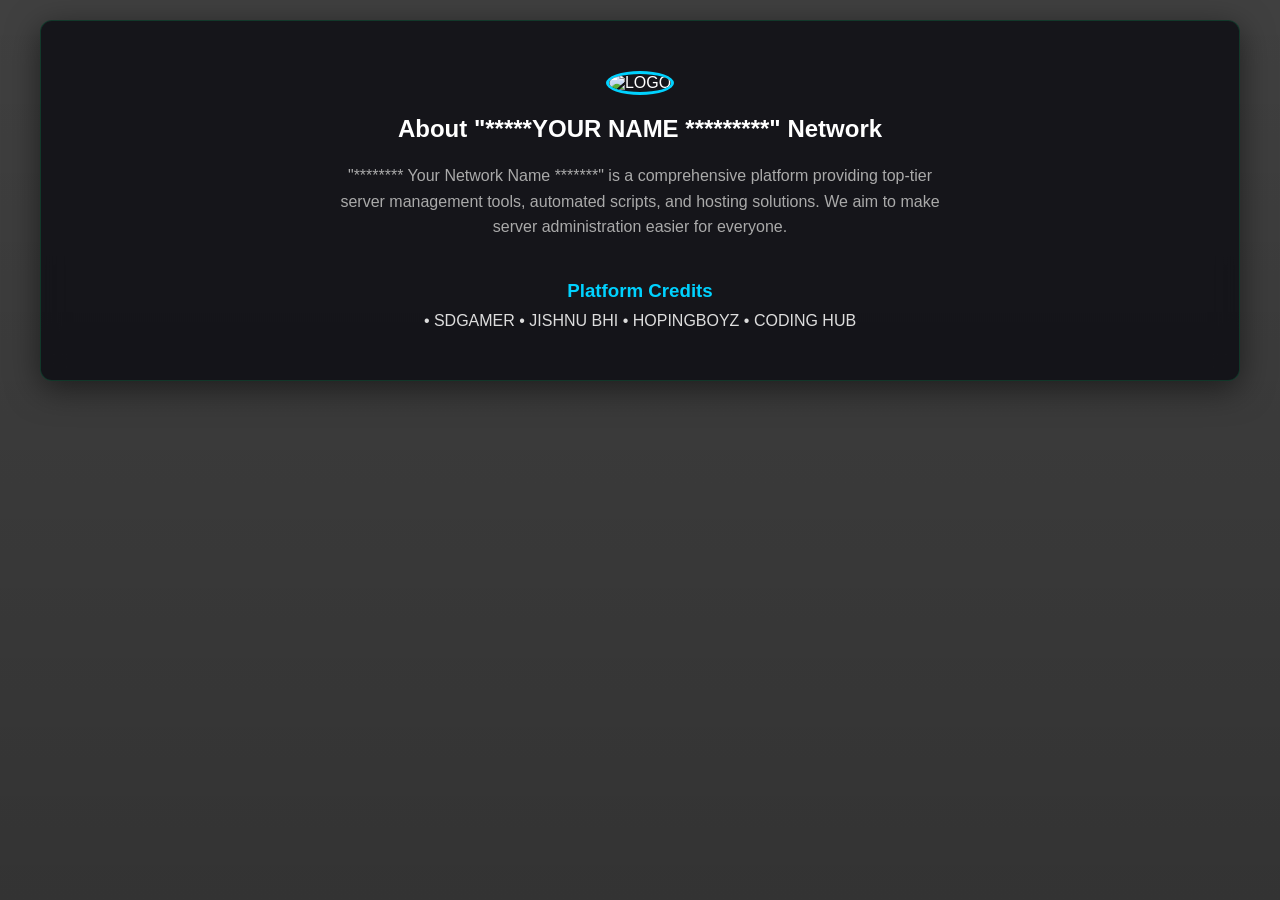
==== about.html @ 959f68c5 "Add files via upload" ====
<!DOCTYPE html>
<html lang="en">
<head>
    <meta charset="UTF-8">
    <meta name="viewport" content="width=device-width, initial-scale=1.0">
    <title>"****Your Name******"- About</title>
    <link rel="stylesheet" href="style.css">
    <link rel="stylesheet" href="https://cdnjs.cloudflare.com/ajax/libs/font-awesome/6.4.0/css/all.min.css">
</head>
<body>
    <div id="navbar-container"></div>
    <div class="main-container">
        <section class="active-section">
            <div class="glass-panel text-center" style="padding: 50px;">
                <img src="*********YOUR LOGO**********" alt="LOGO" style="width: 100px; border-radius: 50%; border: 3px solid #00d2ff; margin-bottom: 20px;">
                <h1>About "*****YOUR NAME *********" Network</h1>
                <p style="color: #aaa; margin: 20px auto; max-width: 600px; line-height: 1.6;">
                    "******** Your Network Name *******" is a comprehensive platform providing top-tier server management tools, 
                    automated scripts, and hosting solutions. We aim to make server administration easier for everyone.
                </p>
                <h3 style="margin-top: 40px; color: #00d2ff;">Platform Credits</h3>
                <p style="color: #ddd; margin-top: 10px;">
               •   SDGAMER  •  JISHNU BHI  • HOPINGBOYZ • CODING HUB
                </p>
            </div>
        </section>
    </div>
    <script src="script.js"></script>
</body>
</html>
---- style.css ----
/* ==========================================
   🔥 SKA HOST: MASTER GAMING THEME (RGB + DARK)
   ✅ ALL BUGS FIXED (Navbar Overflow & Stats Grid)
========================================== */

* { margin: 0; padding: 0; box-sizing: border-box; font-family: 'Segoe UI', Tahoma, Geneva, Verdana, sans-serif; }

/* ✅ 1. BACKGROUND & SCROLLBAR */
body { 
    background: linear-gradient(rgba(0, 0, 0, 0.75), rgba(0, 0, 0, 0.8)), url('CCCCCCCCCCCCCCC.JPG') no-repeat center center fixed; 
    background-size: cover; color: #fff; min-height: 100vh; 
}
::-webkit-scrollbar { width: 6px; height: 6px; }
::-webkit-scrollbar-track { background: rgba(0,0,0,0.5); }
::-webkit-scrollbar-thumb { background: rgba(0, 255, 136, 0.5); border-radius: 4px; }

/* ✅ 2. RGB ANIMATIONS */
@keyframes rgbGlow {
    0% { border-color: #ff0000; box-shadow: 0 0 10px rgba(255, 0, 0, 0.4); }
    33% { border-color: #00ff00; box-shadow: 0 0 10px rgba(0, 255, 0, 0.4); }
    66% { border-color: #00d2ff; box-shadow: 0 0 10px rgba(0, 0, 255, 0.4); }
    100% { border-color: #ff0000; box-shadow: 0 0 10px rgba(255, 0, 0, 0.4); }
}
@keyframes rgbText {
    0% { color: #ff0000; text-shadow: 0 0 8px #ff0000; }
    33% { color: #00ff00; text-shadow: 0 0 8px #00ff00; }
    66% { color: #00d2ff; text-shadow: 0 0 8px #00d2ff; }
    100% { color: #ff0000; text-shadow: 0 0 8px #ff0000; }
}

/* ✅ 3. GENERAL GLASS PANELS */
.glass-panel { 
    background: rgba(15, 15, 20, 0.85); backdrop-filter: blur(12px); 
    border: 1px solid rgba(0, 255, 136, 0.15); border-radius: 12px; 
    padding: 25px; box-shadow: 0 8px 32px 0 rgba(0, 0, 0, 0.5); transition: 0.3s;
}
.text-center { text-align: center; } .mt-10 { margin-top: 10px; } .mt-20 { margin-top: 20px; }

/* ==========================================
   ✅ 4. AWESOME NAVIGATION BAR (FIXED BLACK BAR)
========================================== */
.navbar { 
    display: flex; justify-content: space-between; align-items: center; 
    padding: 15px 20px; 
    background: rgba(15, 15, 20, 0.95); 
    backdrop-filter: blur(12px);
    border-bottom: 2px solid rgba(0, 255, 136, 0.3); 
    position: sticky; top: 0; z-index: 1000; transition: all 0.4s; 
    width: 100%; max-width: 100vw; box-sizing: border-box;
}
.navbar.scrolled { 
    background: rgba(10, 10, 15, 0.98); 
    animation: rgbGlow 4s infinite alternate; 
    border-bottom: 2px solid; padding: 10px 20px; 
}

/* Navbar Logo (Left - Fixed) */
.logo { display: flex; align-items: center; gap: 10px; cursor: pointer; flex-shrink: 0; }
.logo-video { width: 40px; height: 40px; border-radius: 50%; border: 2px solid; object-fit: cover; animation: rgbGlow 3s infinite linear; }
.logo-text { display: flex; flex-direction: column; }
.main-title { font-weight: 800; font-size: 1.1rem; letter-spacing: 1px; color: #fff; text-transform: uppercase; }
.sub-title { font-size: 0.65rem; color: #00ff88; letter-spacing: 2px; text-transform: uppercase; font-weight: bold; }

/* Navbar Links (Middle - Scrollable) */
.nav-links { 
    list-style: none; display: flex; flex-wrap: nowrap; gap: 5px; 
    overflow-x: auto; flex-grow: 1; justify-content: flex-start; 
    padding: 5px 15px; margin: 0 15px;
    -ms-overflow-style: none; scrollbar-width: none; /* Hide scrollbar Firefox/IE */
}
.nav-links::-webkit-scrollbar { display: none; } /* Hide scrollbar Chrome/Safari */
.nav-links a { 
    color: #a8e6cf; text-decoration: none; font-size: 0.9rem; font-weight: 600; 
    padding: 8px 12px; border-radius: 8px; transition: 0.3s; 
    display: flex; align-items: center; gap: 6px; cursor: pointer; border: 1px solid transparent;
    white-space: nowrap; 
}
.nav-links a:hover { color: #fff !important; background: rgba(0, 255, 136, 0.1); border-color: #00ff88; box-shadow: 0 0 15px rgba(0, 255, 136, 0.3); }
.active-tab { color: #fff !important; background: rgba(0, 0, 0, 0.5); border: 1px solid; animation: rgbGlow 3s infinite linear; }

/* Navbar Profile (Right - Fixed) */
.user-profile { display: flex; align-items: center; gap: 10px; cursor: pointer; padding: 5px 10px; border-radius: 8px; transition: 0.3s; border: 1px solid transparent; flex-shrink: 0; }
.user-profile:hover { background: rgba(0, 255, 136, 0.05); border-color: rgba(0, 255, 136, 0.2); }
.user-text { display: flex; flex-direction: column; text-align: right; }
.user-name { font-weight: bold; font-size: 0.9rem; color: #fff; }
.user-role { font-size: 0.7rem; animation: rgbText 4s infinite linear; font-weight: bold; }
.user-profile-video { width: 35px; height: 35px; border-radius: 50%; border: 2px solid transparent; transition: 0.3s; object-fit: cover; }
.user-profile:hover .user-profile-video { border-color: #00ff88; box-shadow: 0 0 10px rgba(0, 255, 136, 0.4); }

/* ==========================================
   ✅ 5. HOME PAGE & GENERAL LAYOUT
========================================== */
.main-container { padding: 20px 40px 40px 40px; max-width: 1400px; margin: 0 auto; }
.page-header { display: flex; justify-content: space-between; align-items: center; margin-bottom: 30px; padding-bottom: 20px; border-bottom: 1px solid rgba(0,255,136,0.15); }
.ph-left h2 { font-size: 1.8rem; margin-bottom: 5px; color: #fff; }
.ph-left p { color: #a8e6cf; font-size: 0.9rem; }
.online-badge { background: rgba(0, 255, 136, 0.1); border: 1px solid rgba(0, 255, 136, 0.3); color: #00ff88; padding: 6px 14px; border-radius: 20px; font-size: 0.8rem; font-weight: bold; display: flex; align-items: center; gap: 8px; letter-spacing: 1px; }
.online-badge .dot { width: 8px; height: 8px; background: #00ff88; border-radius: 50%; box-shadow: 0 0 10px #00ff88; animation: pulse 1.5s infinite; }
@keyframes pulse { 0% { opacity: 1; } 50% { opacity: 0.4; } 100% { opacity: 1; } }

/* Hero Box */
.hero-box { text-align: center; margin-bottom: 50px; }
.hero-box h4 { color: #00ff88; letter-spacing: 3px; font-size: 0.85rem; font-weight: 700; text-transform: uppercase;}
.hero-box h1 { font-size: 4rem; margin: 15px 0; font-weight: 800;}
.highlight { animation: rgbText 5s infinite linear; font-weight: bold; }
.cmd-box { background: rgba(0,0,0,0.6); display: inline-flex; align-items: center; padding: 12px 25px; border-radius: 8px; border: 1px solid rgba(0,255,136,0.3); margin-top: 25px; box-shadow: 0 5px 15px rgba(0,0,0,0.5); }
.cmd-box code { color: #00ffcc; margin-right: 25px; font-family: monospace; font-size: 1.15rem; }
.copy-btn { background: #fff; color: #000; border: none; padding: 10px 20px; cursor: pointer; font-weight: 700; border-radius: 6px; transition: 0.3s;}
.copy-btn:hover { background: #00ff88; color: #000; box-shadow: 0 0 10px #00ff88; }
.dashboard-split { display: grid; grid-template-columns: 2.2fr 1fr; gap: 25px; }

/* Dashboard Items */
.social-card { display: flex; align-items: center; gap: 20px; padding: 25px; text-decoration: none; color: white; transition: 0.3s; }
.social-card.yt:hover { border-left: 5px solid red; transform: translateY(-3px); box-shadow: 0 5px 15px rgba(255,0,0,0.2); }
.status-grid { display: flex; justify-content: space-around; flex-wrap: wrap; margin-top: 20px; gap: 15px;}
.stat-item .label { display: block; color: #a8e6cf; font-size: 0.9rem; margin-bottom: 8px;}
.stat-item .value { font-size: 1.8rem; font-weight: 800; }
.success { color: #00ff88; text-shadow: 0 0 10px rgba(0,255,136,0.3); }

/* Discord Live Chat */
#custom-chat-box::-webkit-scrollbar { width: 4px; }
#custom-chat-box::-webkit-scrollbar-thumb { background: rgba(0,255,136,0.5); border-radius: 4px; }

/* Modal */
.modal-overlay { position: fixed; top: 0; left: 0; width: 100%; height: 100%; background: rgba(0,0,0,0.8); backdrop-filter: blur(5px); z-index: 1000; display: flex; justify-content: center; align-items: center; }
.modal-content { width: 350px; background: #111216; border: 1px solid rgba(0, 255, 136, 0.3); border-radius: 15px; overflow: hidden; box-shadow: 0 10px 40px rgba(0,0,0,0.8); animation: popIn 0.3s ease; }
@keyframes popIn { from { transform: scale(0.9); opacity: 0; } to { transform: scale(1); opacity: 1; } }
.modal-header { height: 100px; background: linear-gradient(45deg, #00ff88, #00d2ff); position: relative; }
.modal-avatar-video { width: 80px; height: 80px; border-radius: 50%; border: 4px solid #111216; position: absolute; bottom: -40px; left: 20px; background: #000; object-fit: cover; }
.close-btn { position: absolute; top: 15px; right: 15px; background: rgba(0,0,0,0.5); border: none; color: #fff; width: 30px; height: 30px; border-radius: 50%; cursor: pointer; transition: 0.3s; display: flex; justify-content: center; align-items: center; }
.close-btn:hover { background: #ff3232; }
.modal-body { padding: 50px 20px 20px 20px; }
.modal-body h2 { margin: 0; font-size: 1.5rem; text-align: left; color: #fff; }
.status-text { color: #a8e6cf; font-size: 0.9rem; text-align: left; margin-bottom: 20px; display: flex; align-items: center; gap: 5px; }
.status-text .dot { width: 10px; height: 10px; background: #00ff88; border-radius: 50%; display: inline-block; box-shadow: 0 0 5px #00ff88; }
.info-box { background: rgba(0,255,136,0.03); padding: 15px; border-radius: 8px; text-align: left; margin-bottom: 10px; border: 1px solid rgba(0,255,136,0.1); }
.info-box .label { font-size: 0.7rem; color: #00ff88; font-weight: bold; letter-spacing: 1px; margin-bottom: 5px; }
.info-box .value { font-size: 0.95rem; color: #fff; display: flex; align-items: center; gap: 8px; }
.full-btn { width: 100%; padding: 12px; background: rgba(0,255,136,0.05); border: 1px solid rgba(0,255,136,0.2); color: #00ff88; font-weight: bold; border-radius: 8px; cursor: pointer; transition: 0.3s; margin-top: 15px; }
.full-btn:hover { background: rgba(0,255,136,0.15); color: #fff; box-shadow: 0 0 10px rgba(0, 255, 136, 0.3); }

/* ==========================================
   ✅ 6. SUB-PAGES (TEAM, TUTS, TOOLS, CMDS)
========================================== */
.team-grid { display: grid; grid-template-columns: repeat(auto-fill, minmax(200px, 1fr)); gap: 20px; }
.member-card { background: rgba(0,0,0,0.4); padding: 20px; border-radius: 10px; text-align: center; border: 1px solid rgba(0,255,136,0.1); transition: 0.3s;}
.member-card:hover { border-color: rgba(0,255,136,0.4); box-shadow: 0 5px 15px rgba(0,255,136,0.1); transform: translateY(-3px); }
.member-card img { width: 80px; height: 80px; border-radius: 50%; margin-bottom: 15px; border: 2px solid #00ff88; padding: 2px;}
.member-card .status-dot { width: 12px; height: 12px; border-radius: 50%; display: inline-block; margin-right: 5px;}
.status-online { background: #3ba55c; box-shadow: 0 0 5px #3ba55c; } .status-idle { background: #faa61a; } .status-dnd { background: #ed4245; }

.video-grid { display: grid; grid-template-columns: repeat(auto-fill, minmax(350px, 1fr)); gap: 25px; }
.category-filters { display: flex; gap: 10px; overflow-x: auto; padding-bottom: 10px; margin-bottom: 10px; }
.category-filters::-webkit-scrollbar { height: 4px; }
.filter-btn { background: rgba(0, 255, 136, 0.05); color: #a8e6cf; border: 1px solid rgba(0, 255, 136, 0.2); padding: 8px 16px; border-radius: 6px; cursor: pointer; font-weight: bold; font-size: 0.85rem; white-space: nowrap; transition: 0.3s; }
.filter-btn:hover, .filter-btn.active { background: rgba(0, 255, 136, 0.2); color: #00ff88; border-color: #00ff88; box-shadow: 0 0 10px rgba(0,255,136,0.2); }

.table-container { overflow-x: auto; max-height: 500px; }
.cmd-table { width: 100%; border-collapse: collapse; }
.cmd-table th, .cmd-table td { padding: 15px; text-align: left; border-bottom: 1px solid rgba(0,255,136,0.1); }
.cmd-table th { background: rgba(0,0,0,0.8); position: sticky; top: 0; z-index: 10; font-size: 0.9rem; color: #00ff88; text-transform: uppercase;}
.badge { padding: 5px 10px; border-radius: 4px; font-size: 0.8rem; font-weight: bold; display: inline-block; width: 100px; text-align: center;}
.linux { background: rgba(255, 165, 0, 0.2); color: orange; border: 1px solid rgba(255, 165, 0, 0.4);}
.docker { background: rgba(0, 150, 255, 0.2); color: #00d2ff; border: 1px solid rgba(0, 150, 255, 0.4);}
.git { background: rgba(255, 50, 50, 0.2); color: #ff3232; border: 1px solid rgba(255, 50, 50, 0.4);}
.vps { background: rgba(138, 43, 226, 0.2); color: #8a2be2; border: 1px solid rgba(138, 43, 226, 0.4);}
.networking { background: rgba(32, 178, 170, 0.2); color: #20b2aa; border: 1px solid rgba(32, 178, 170, 0.4);}
.system { background: rgba(220, 20, 60, 0.2); color: #dc143c; border: 1px solid rgba(220, 20, 60, 0.4);}
.useful { background: rgba(0, 255, 136, 0.2); color: #00ff88; border: 1px solid rgba(0, 255, 136, 0.4);}
.cmd-table code { background: rgba(0,0,0,0.8); padding: 6px 12px; border-radius: 6px; color: #00ffcc; font-family: monospace; border: 1px solid rgba(0,255,136,0.2);}
.tbl-copy-btn { background: rgba(0, 255, 136, 0.05); border: 1px solid rgba(0, 255, 136, 0.2); color: #a8e6cf; cursor: pointer; padding: 8px 12px; border-radius: 6px; transition: 0.3s; font-size: 1rem; }
.tbl-copy-btn:hover { background: rgba(0, 255, 136, 0.2); color: #fff; border-color: #00ff88; box-shadow: 0 0 10px rgba(0,255,136,0.3); }

.tools-grid { display: grid; grid-template-columns: repeat(3, 1fr); gap: 20px; }
.tool-card { padding: 30px 20px; }
.search-bar { width: 100%; padding: 12px; border-radius: 6px; border: 1px solid rgba(0,255,136,0.3); background: rgba(0,0,0,0.5); color: #fff; font-size: 1rem; outline: none; transition: 0.3s;}
.search-bar:focus { border-color: #00ff88; box-shadow: 0 0 10px rgba(0,255,136,0.2); }
.tool-btn { background: #00ff88; color: #000; width: 100%; border: none; padding: 12px; margin-top: 15px; border-radius: 6px; font-weight: bold; cursor: pointer; transition: 0.3s;}
.tool-btn:hover { background: #00cc6a; color: white; box-shadow: 0 0 15px rgba(0,255,136,0.4); }

/* ==========================================
   ✅ 7. STATS PAGE EXCLUSIVE FIXES
========================================== */
.stats-cards { display: grid; grid-template-columns: repeat(3, 1fr); gap: 25px; }
.stat-box { background: rgba(0,0,0,0.5); padding: 30px; border-radius: 12px; border: 1px solid rgba(0,255,136,0.1); transition: 0.3s;}
.stat-box:hover { border-color: rgba(0,255,136,0.4); box-shadow: 0 5px 15px rgba(0,255,136,0.1); }
.stat-box h2 { font-size: 3rem; color: #00ff88; margin-top: 15px; font-weight: 800; text-shadow: 0 0 10px rgba(0,255,136,0.3); }

/* Pasa-pasi Box (Side-by-side Metrics) */
.extended-metrics-title { color: #fff; margin-bottom: 15px; border-bottom: 1px solid rgba(0, 255, 136, 0.2); padding-bottom: 10px; margin-top: 30px; }
.extended-metrics { 
    display: grid !important; 
    grid-template-columns: repeat(auto-fit, minmax(140px, 1fr)) !important; 
    gap: 15px; 
    margin-bottom: 30px; 
}
.metric-box { 
    background: rgba(0, 0, 0, 0.6); 
    border: 1px solid rgba(0, 255, 136, 0.2); 
    padding: 15px; 
    border-radius: 8px; 
    text-align: center; 
    box-shadow: 0 4px 10px rgba(0,0,0,0.5); 
    transition: 0.3s; 
}
.metric-box:hover { border-color: #00ff88; box-shadow: 0 4px 15px rgba(0, 255, 136, 0.2); transform: translateY(-3px); }
.metric-box h5 { color: #a8e6cf; font-size: 0.75rem; margin-bottom: 5px; text-transform: uppercase; letter-spacing: 1px; }
.metric-box h3 { color: #fff; font-size: 1.5rem; font-weight: bold; }

.color-cyan { color: #00d2ff !important; text-shadow: 0 0 5px rgba(0, 210, 255, 0.5); }
.color-green { color: #00ff88 !important; text-shadow: 0 0 5px rgba(0, 255, 136, 0.5); }
.color-red { color: #ff3232 !important; text-shadow: 0 0 5px rgba(255, 50, 50, 0.5); }

/* Real-Time Traffic Graph */
.realtime-graph-box { margin-top: 25px; padding: 25px; }
.realtime-graph-box h3 { margin-bottom: 15px; display: flex; align-items: center; gap: 10px; color: #fff; }
.blinking-dot { width: 10px; height: 10px; background: #ff3232; border-radius: 50%; display: inline-block; animation: pulseRed 1s infinite; box-shadow: 0 0 10px #ff3232; }
@keyframes pulseRed { 0% { opacity: 1; } 50% { opacity: 0.3; } 100% { opacity: 1; } }
.chart-container { width: 100%; height: 150px; background: rgba(0,0,0,0.4); border: 1px solid rgba(0, 255, 136, 0.2); border-radius: 8px; overflow: hidden; }

/* Terminal Logs */
.system-logs-container { 
    background: rgba(15, 15, 20, 0.85); backdrop-filter: blur(12px);
    border: 1px solid rgba(0, 255, 136, 0.15); border-radius: 12px; padding: 25px; box-shadow: 0 8px 32px rgba(0,0,0,0.5); 
}
.system-logs-container h3 { color: #fff; margin-bottom: 15px; border-bottom: 1px solid rgba(0, 255, 136, 0.2); padding-bottom: 10px; }
.terminal-logs { 
    background: #050505; padding: 15px; border-radius: 6px; height: 200px; overflow-y: hidden; 
    border: 1px solid rgba(0, 255, 136, 0.1); font-family: monospace; display: flex; flex-direction: column; justify-content: flex-end; 
}
.log-line { font-size: 0.9rem; margin-bottom: 5px; line-height: 1.4; animation: slideUp 0.3s ease-out; }
@keyframes slideUp { from { opacity: 0; transform: translateY(10px); } to { opacity: 1; transform: translateY(0); } }
.log-time { color: #888; margin-right: 10px; }
.log-msg.info { color: #00d2ff; }
.log-msg.success { color: #00ff88; }
.log-msg.error { color: #ff3232; }

/* ==========================================
   ✅ 8. MOBILE ADAPTATION
========================================== */
@media(max-width: 992px) {
    .dashboard-split, .tools-grid, .stats-cards { grid-template-columns: 1fr; }
    .hero-box h1 { font-size: 2.5rem; }
    .navbar { padding: 10px 15px; }
    .logo-text { display: none; } /* Hide text on very small screens for space */
    .user-profile { display: none !important; }
        }
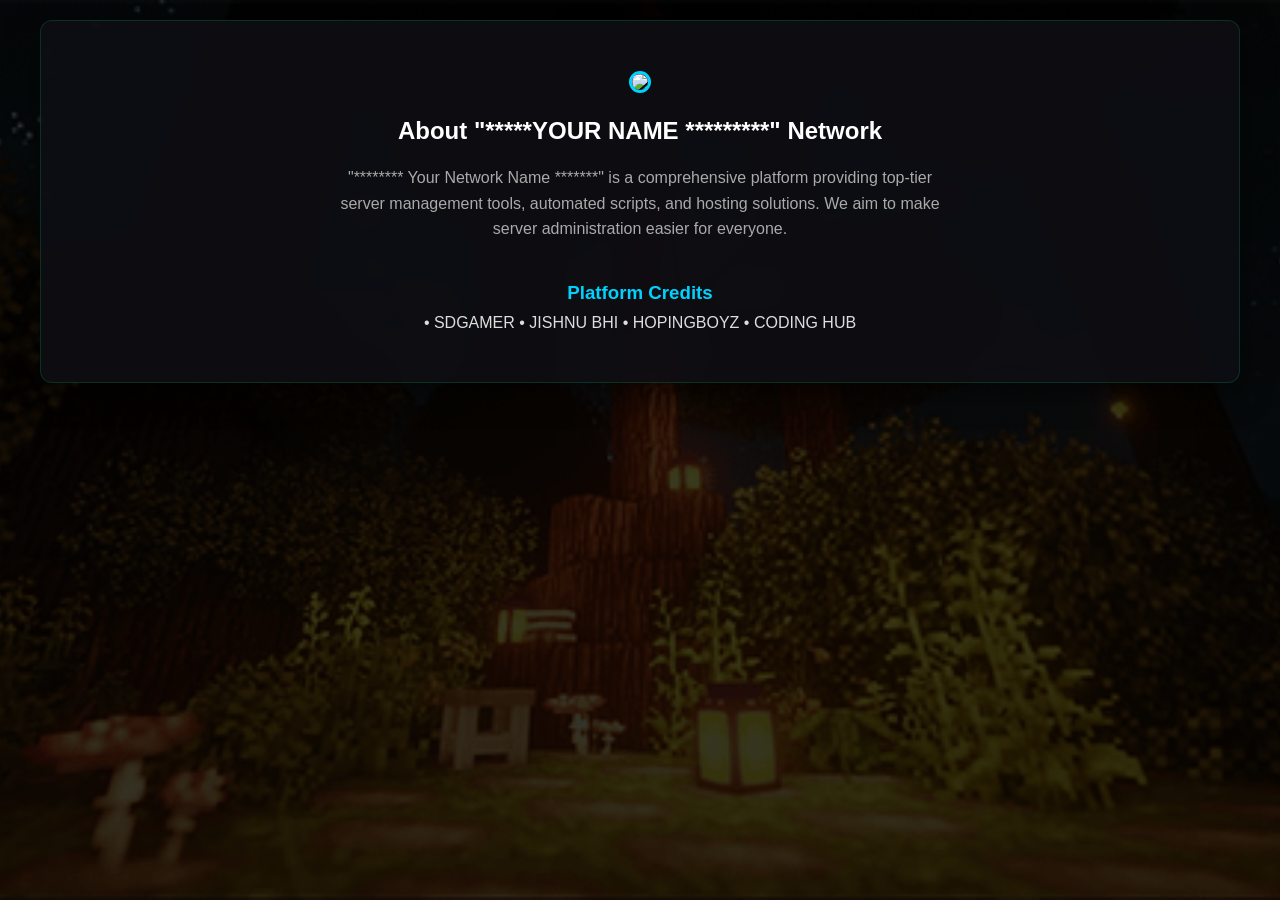
==== commit 62827e61: "Update about.html" ====
--- a/about.html
+++ b/about.html
@@ -3,7 +3,7 @@
 <head>
     <meta charset="UTF-8">
     <meta name="viewport" content="width=device-width, initial-scale=1.0">
-    <title>"****Your Name******"- About</title>
+    <title>SKA HOST- About</title>
     <link rel="stylesheet" href="style.css">
     <link rel="stylesheet" href="https://cdnjs.cloudflare.com/ajax/libs/font-awesome/6.4.0/css/all.min.css">
 </head>
@@ -12,7 +12,7 @@
     <div class="main-container">
         <section class="active-section">
             <div class="glass-panel text-center" style="padding: 50px;">
-                <img src="*********YOUR LOGO**********" alt="LOGO" style="width: 100px; border-radius: 50%; border: 3px solid #00d2ff; margin-bottom: 20px;">
+                <img src= alt="LOGO" style="width: 100px; border-radius: 50%; border: 3px solid #00d2ff; margin-bottom: 20px;">
                 <h1>About "*****YOUR NAME *********" Network</h1>
                 <p style="color: #aaa; margin: 20px auto; max-width: 600px; line-height: 1.6;">
                     "******** Your Network Name *******" is a comprehensive platform providing top-tier server management tools, 
@@ -27,4 +27,4 @@
     </div>
     <script src="script.js"></script>
 </body>
-</html>+</html>
--- a/style.css
+++ b/style.css
@@ -7,7 +7,7 @@
 
 /* ✅ 1. BACKGROUND & SCROLLBAR */
 body { 
-    background: linear-gradient(rgba(0, 0, 0, 0.75), rgba(0, 0, 0, 0.8)), url('CCCCCCCCCCCCCCC.JPG') no-repeat center center fixed; 
+    background: linear-gradient(rgba(0, 0, 0, 0.75), rgba(0, 0, 0, 0.8)), url('88e5540465d258ab1d271bfc11189533.gif') no-repeat center center fixed; 
     background-size: cover; color: #fff; min-height: 100vh; 
 }
 ::-webkit-scrollbar { width: 6px; height: 6px; }
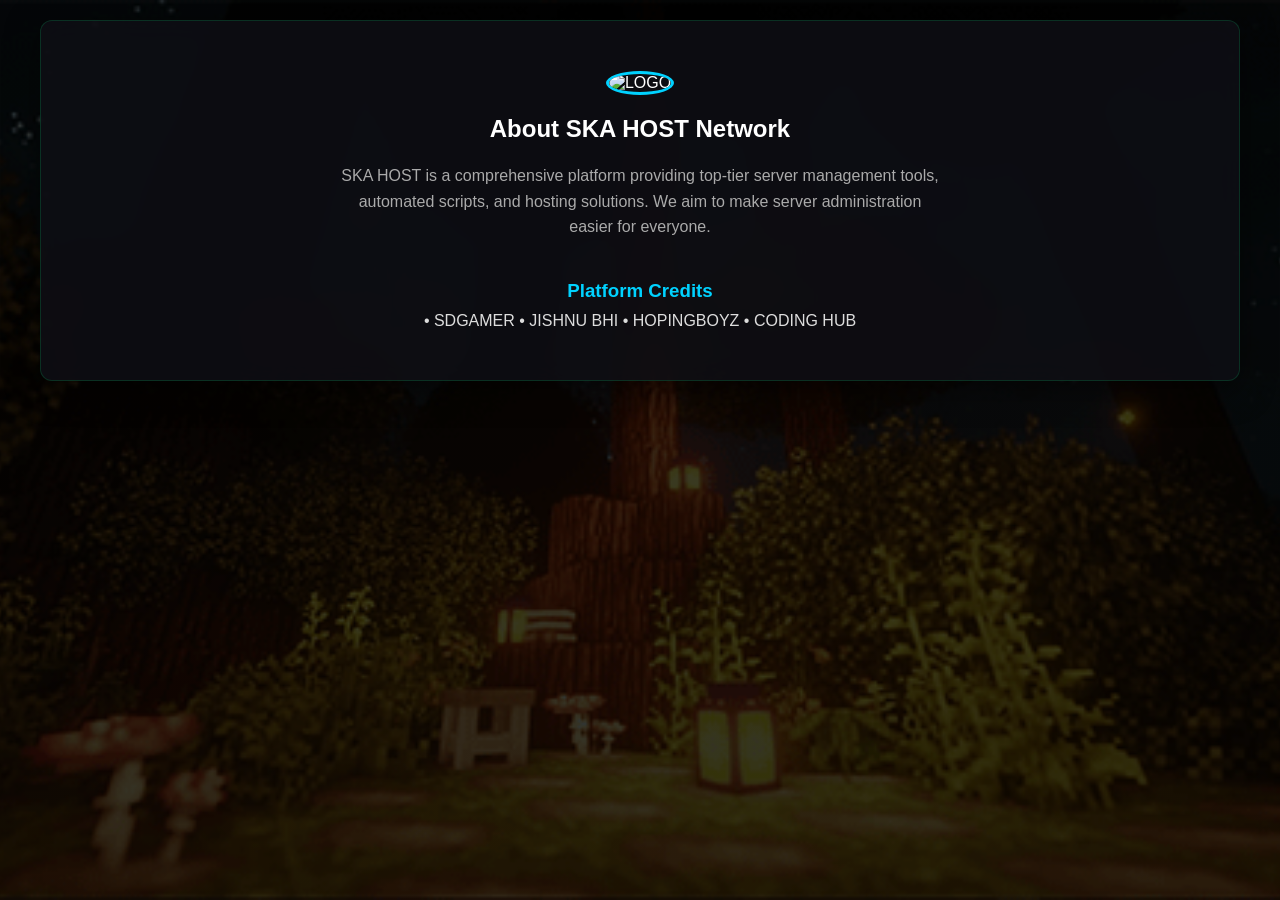
==== commit be18ff7d: "Update about.html" ====
--- a/about.html
+++ b/about.html
@@ -12,10 +12,10 @@
     <div class="main-container">
         <section class="active-section">
             <div class="glass-panel text-center" style="padding: 50px;">
-                <img src= alt="LOGO" style="width: 100px; border-radius: 50%; border: 3px solid #00d2ff; margin-bottom: 20px;">
-                <h1>About "*****YOUR NAME *********" Network</h1>
+                <img src="gemini_generated_video_c03390f3.mp4" alt="LOGO" style="width: 100px; border-radius: 50%; border: 3px solid #00d2ff; margin-bottom: 20px;">
+                <h1>About SKA HOST Network</h1>
                 <p style="color: #aaa; margin: 20px auto; max-width: 600px; line-height: 1.6;">
-                    "******** Your Network Name *******" is a comprehensive platform providing top-tier server management tools, 
+                    SKA HOST is a comprehensive platform providing top-tier server management tools, 
                     automated scripts, and hosting solutions. We aim to make server administration easier for everyone.
                 </p>
                 <h3 style="margin-top: 40px; color: #00d2ff;">Platform Credits</h3>
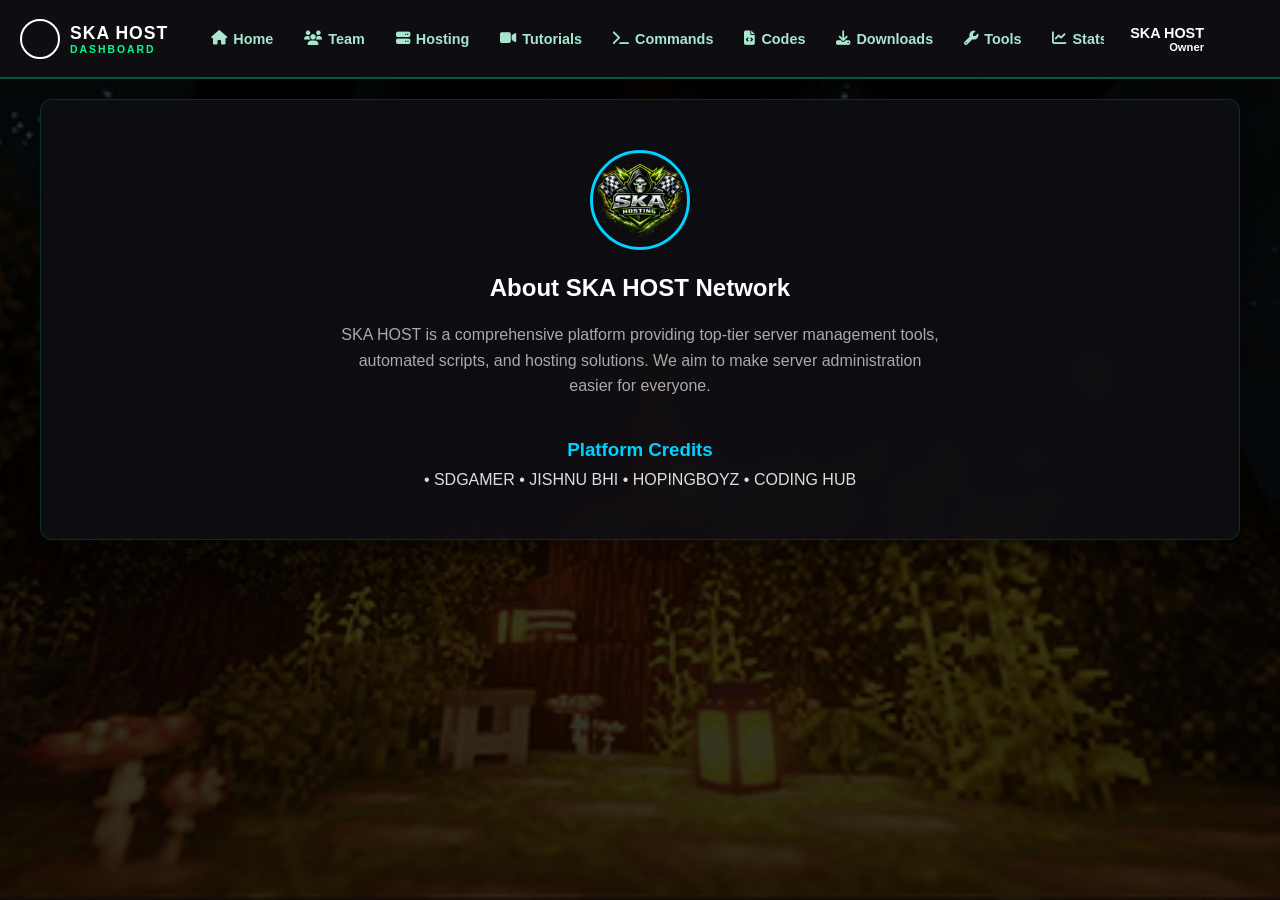
==== commit 7dc16182: "Update about.html" ====
--- a/about.html
+++ b/about.html
@@ -12,7 +12,7 @@
     <div class="main-container">
         <section class="active-section">
             <div class="glass-panel text-center" style="padding: 50px;">
-                <img src="gemini_generated_video_c03390f3.mp4" alt="LOGO" style="width: 100px; border-radius: 50%; border: 3px solid #00d2ff; margin-bottom: 20px;">
+                <img src="file_00000000387071faa7c92db633a8f726.png" alt="LOGO" style="width: 100px; border-radius: 50%; border: 3px solid #00d2ff; margin-bottom: 20px;">
                 <h1>About SKA HOST Network</h1>
                 <p style="color: #aaa; margin: 20px auto; max-width: 600px; line-height: 1.6;">
                     SKA HOST is a comprehensive platform providing top-tier server management tools, 
